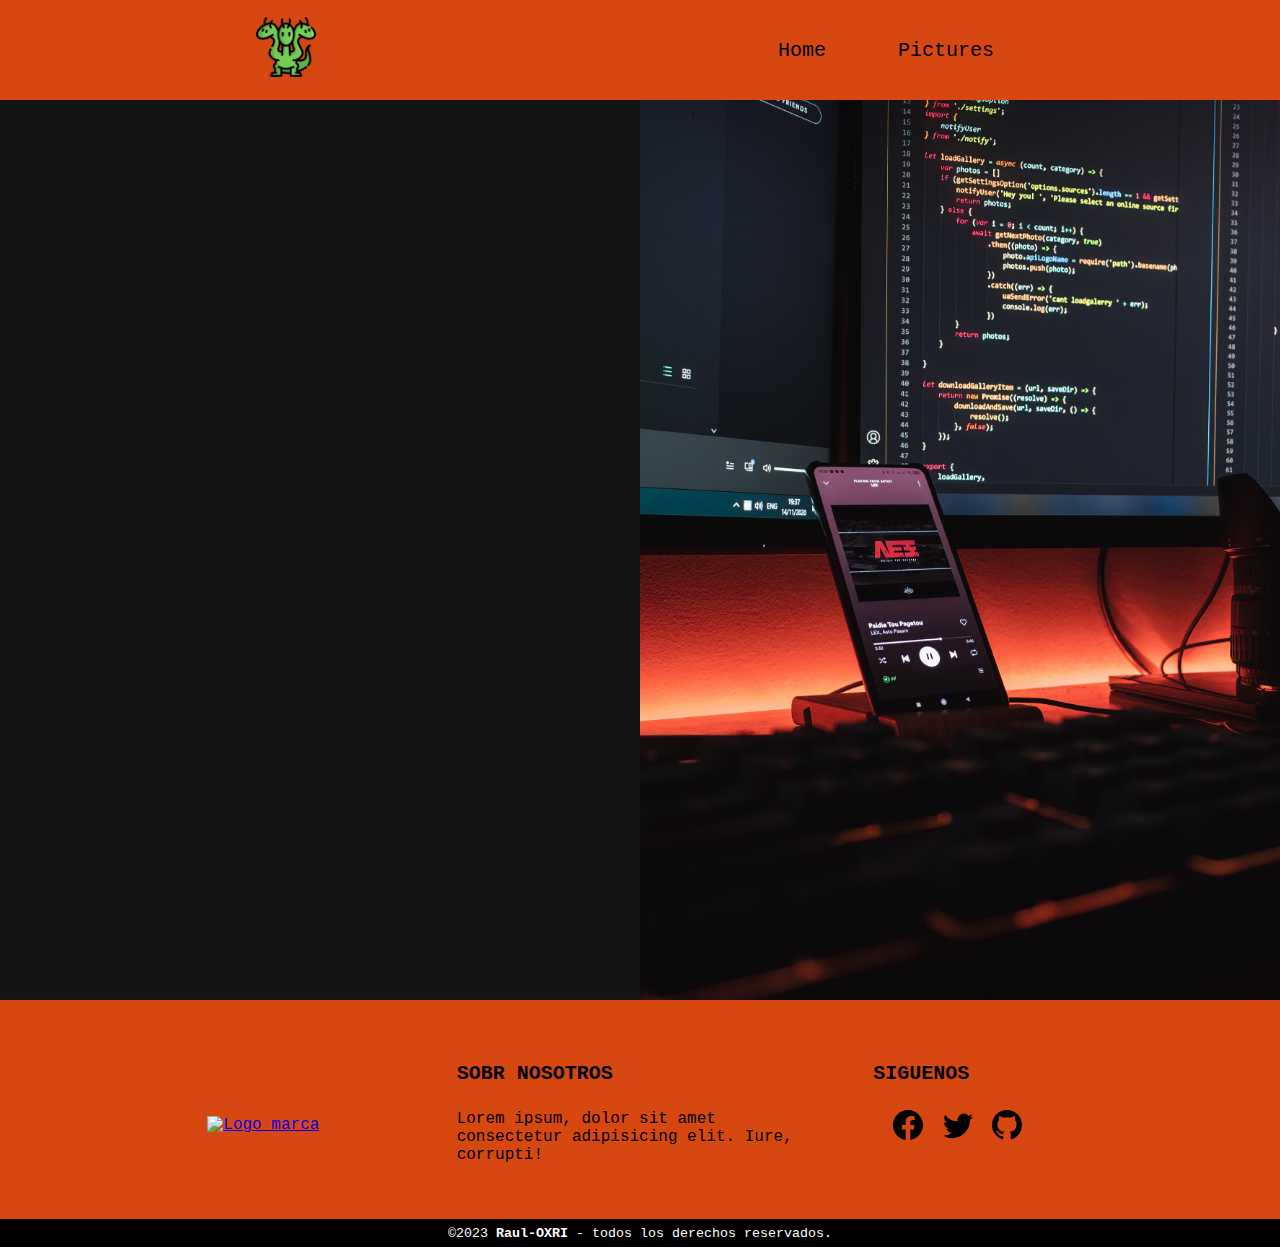
==== Index.html @ 43c146f1 ":rocket: se termino de realizar el food pie de pagina con una responzabilidad de 800px  con 1 column" ====
<!DOCTYPE html>
<html lang="en">
<head>
    <meta charset="UTF-8">
    <meta name="viewport" content="width=device-width, initial-scale=1.0">
    <title>CV Jose Botzoc</title>
    <!--  Parte de los stylos  -->
    <link rel="stylesheet" href="./nav.css">
    <link rel="stylesheet" href="./body.css">
    <link rel="stylesheet" href="./footer.css">
    <!--  Parte de las letras  -->
    <link rel="preconnect" href="https://fonts.googleapis.com">
    <link rel="preconnect" href="https://fonts.gstatic.com" crossorigin>
    <link href="https://fonts.googleapis.com/css2?family=Sedgwick+Ave+Display&display=swap" rel="stylesheet">
</head>
<body>
    <!-- Inicio del navbar -->
    <header class="header">
        <div class="log">
            <img src="./Filme/hidra.png" alt="Logo_marca">
        </div>
        <nav class="nav">
            <ul class="nav-link">
                <li><a href="./Index.html">Home</a></li>
                <li><a href="./Template/picture.html">Pictures</a></li>
            </ul>
        </nav>
    </header>

    <!-- Inicio del contenido de curriculun -->
    <section id="pantallas-div">
        <div class="left">

        </div>
        <div class="right">

        </div>
    </section>

    <!-- Pie de pagina -->
    <footer class="Pie_pagina">
        <div class="grup1">
            <div class="box">
                <figure>
                    <a href="#">
                        <img src="" alt="Logo_marca">
                    </a>
                </figure>
            </div>
            <div class="box">
                <h2>SOBR NOSOTROS</h2>
                <p>Lorem ipsum, dolor sit amet consectetur adipisicing elit. Iure, corrupti!</p>
            </div>
            <div class="box">
                <h2>SIGUENOS</h2>
                <div class="red-social">
                    <a href="#" class="">
                    </a>
                    <a href="#">
                        <svg xmlns="http://www.w3.org/2000/svg" width="30" height="30" fill="brack" class="bi bi-facebook" viewBox="0 0 16 16">
                            <path d="M16 8.049c0-4.446-3.582-8.05-8-8.05C3.58 0-.002 3.603-.002 8.05c0 4.017 2.926 7.347 6.75 7.951v-5.625h-2.03V8.05H6.75V6.275c0-2.017 1.195-3.131 3.022-3.131.876 0 1.791.157 1.791.157v1.98h-1.009c-.993 0-1.303.621-1.303 1.258v1.51h2.218l-.354 2.326H9.25V16c3.824-.604 6.75-3.934 6.75-7.951z"/>
                        </svg>
                    </a>
                    <a href="#">
                        <svg xmlns="http://www.w3.org/2000/svg" width="30" height="30" fill="brack" class="bi bi-twitter" viewBox="0 0 16 16">
                            <path d="M5.026 15c6.038 0 9.341-5.003 9.341-9.334 0-.14 0-.282-.006-.422A6.685 6.685 0 0 0 16 3.542a6.658 6.658 0 0 1-1.889.518 3.301 3.301 0 0 0 1.447-1.817 6.533 6.533 0 0 1-2.087.793A3.286 3.286 0 0 0 7.875 6.03a9.325 9.325 0 0 1-6.767-3.429 3.289 3.289 0 0 0 1.018 4.382A3.323 3.323 0 0 1 .64 6.575v.045a3.288 3.288 0 0 0 2.632 3.218 3.203 3.203 0 0 1-.865.115 3.23 3.23 0 0 1-.614-.057 3.283 3.283 0 0 0 3.067 2.277A6.588 6.588 0 0 1 .78 13.58a6.32 6.32 0 0 1-.78-.045A9.344 9.344 0 0 0 5.026 15z"/>
                        </svg>
                    </a>
                    <a href="#">
                        <svg xmlns="http://www.w3.org/2000/svg" width="30" height="30" fill="brack" class="bi bi-github" viewBox="0 0 16 16">
                            <path d="M8 0C3.58 0 0 3.58 0 8c0 3.54 2.29 6.53 5.47 7.59.4.07.55-.17.55-.38 0-.19-.01-.82-.01-1.49-2.01.37-2.53-.49-2.69-.94-.09-.23-.48-.94-.82-1.13-.28-.15-.68-.52-.01-.53.63-.01 1.08.58 1.23.82.72 1.21 1.87.87 2.33.66.07-.52.28-.87.51-1.07-1.78-.2-3.64-.89-3.64-3.95 0-.87.31-1.59.82-2.15-.08-.2-.36-1.02.08-2.12 0 0 .67-.21 2.2.82.64-.18 1.32-.27 2-.27.68 0 1.36.09 2 .27 1.53-1.04 2.2-.82 2.2-.82.44 1.1.16 1.92.08 2.12.51.56.82 1.27.82 2.15 0 3.07-1.87 3.75-3.65 3.95.29.25.54.73.54 1.48 0 1.07-.01 1.93-.01 2.2 0 .21.15.46.55.38A8.012 8.012 0 0 0 16 8c0-4.42-3.58-8-8-8z"/>
                        </svg>
                    </a>
                </div>
            </div>
        </div>
        <div class="grup2">
            <small>&copy;2023 <b>Raul-OXRI</b> - todos los derechos reservados.</small>
        </div>
        
    </footer>
</body>
</html>
---- nav.css ----
body{
    margin: 0;
    padding: 0;
}

.header{
    font-size: 20px;
    font-family: 'Inconsolata', monospace;
    /*background-color: lightblue;*/
    background-color:#d64810;
    display: flex;
    align-items: center;
    justify-content: space-between;
    height: 90px;
    padding: 5px 20%;
}

.nav{
    display: flex;
    justify-content: space-between;
    max-width: max-content;
    margin: 0;
}

.header .log{
    cursor: pointer;
}

.header .log img{
    height: 60px;
    width: auto;
    transition: all 0.3s;
}

.header .log img:hover{
    transform: scale(1.2);
}

.header .nav-link{
    list-style: none;
    width: max-content;
}

.header .nav-link li{
    display: inline-block;
    padding: 0 30px;
}
.header .nav-link li:hover{
    transform: scale(1.2);
}

.header .nav-link a{
    font-size: 700;
    /*color: royalblue;*/
    color:black;
    text-decoration: none;
}

.header .nav-link li a:hover{
    /*color:blueviolet;*/
    color: rgb(238, 238, 238);
}
---- body.css ----
.left{
    /*background: white;*/
    background: rgb(20, 20,20);
    width: 50%;
    height: 100vh;
}
.right{
    /*background: url(./Filme/walling-e_MdMMKrgdY-unsplash.jpg);*/
    background: url(./Filme/fotis-fotopoulos-6sAl6aQ4OWI-unsplash.jpg);
    background-size: cover;
    background-position: center;
    width: 50%;
    height: 100vh;
    
}

#pantallas-div{
    display: flex;
}
---- footer.css ----
.Pie_pagina{
    box-sizing: border-box;
    font-family: 'Inconsolata', monospace;
    width: 100%;
    background-color: #d64810;   
}
.Pie_pagina .grup1{
    width: 100%;
    max-width: 1200px;
    margin: auto;
    /* el display: grid -> es que hace que se subdivide el template o bien se despriegre en 3*/
    display: grid;
    grid-template-columns: repeat(3, 1fr);
    grid-gap:50px;
    padding: 45px 0px;
}

.Pie_pagina .grup1 .box figure{
    width: 100%;
    height: 100%;
    display: flex;
    justify-content: center;
    align-items: center;
}

.Pie_pagina .grup1 .box figure img{
    width: 250px;
}

.Pie_pagina .grup1 .box h2{
    color: black;
    margin-bottom: 25px;
    font-size: 20px;
}

.Pie_pagina .grup1 .box p{
    color: black;
    margin-bottom: 10px;
}

.Pie_pagina .grup1 .red-social a{
    display: inline-block;
    /* el text-decoration: none  ->  es la parte de eliminar la parte de abajo de exceso del los logos de boostrap*/
    text-decoration: none;
    line-height: 45px;
    margin-right: 10px;
    text-align: center;
}

.Pie_pagina .grup2{
    background-color: rgb(0, 0, 0);
    color: white;
    padding: 5px 5px;
    text-align: center;
}

@media screen and (max-width:800px){
    .Pie_pagina .grup1{
        width: 80%;

        grid-template-columns: repeat(1, 1fr);
        grid-gap:30px;
        padding: 35px 0px;
    }
    
}
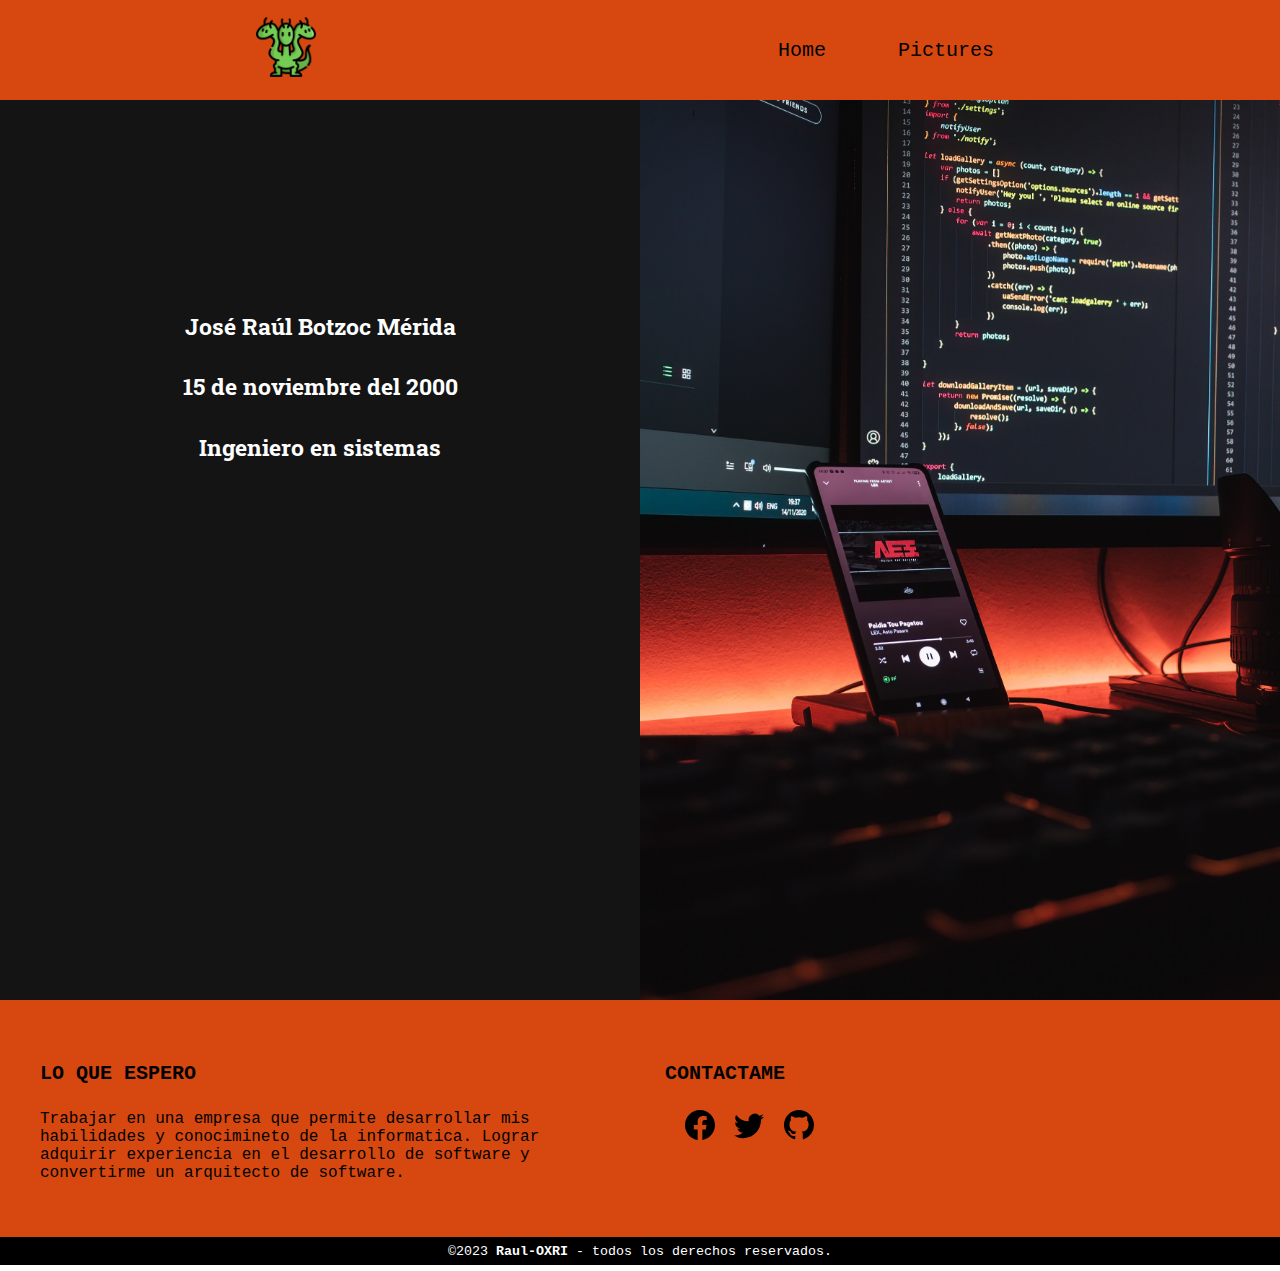
==== commit 6d69d6b4: ":rocket: Se hizo modificaciones en index y agregar el pie de pagina en pictures" ====
--- a/Index.html
+++ b/Index.html
@@ -12,6 +12,7 @@
     <link rel="preconnect" href="https://fonts.googleapis.com">
     <link rel="preconnect" href="https://fonts.gstatic.com" crossorigin>
     <link href="https://fonts.googleapis.com/css2?family=Sedgwick+Ave+Display&display=swap" rel="stylesheet">
+    <link href="https://fonts.googleapis.com/css2?family=Roboto+Slab&display=swap" rel="stylesheet"> 
 </head>
 <body>
     <!-- Inicio del navbar -->
@@ -30,7 +31,11 @@
     <!-- Inicio del contenido de curriculun -->
     <section id="pantallas-div">
         <div class="left">
-
+            <div class="Tansparencia">
+                <h4>José Raúl Botzoc Mérida</h4>
+                <h4>15 de noviembre del 2000</h4>
+                <h4>Ingeniero en sistemas</h4>
+            </div>
         </div>
         <div class="right">
 
@@ -41,32 +46,26 @@
     <footer class="Pie_pagina">
         <div class="grup1">
             <div class="box">
-                <figure>
-                    <a href="#">
-                        <img src="" alt="Logo_marca">
-                    </a>
-                </figure>
+                <h2>LO QUE ESPERO</h2>
+                <p>Trabajar en una empresa que permite desarrollar mis habilidades y conocimineto de la informatica.
+                    Lograr adquirir experiencia en el desarrollo de software y convertirme un arquitecto de software.</p>
             </div>
             <div class="box">
-                <h2>SOBR NOSOTROS</h2>
-                <p>Lorem ipsum, dolor sit amet consectetur adipisicing elit. Iure, corrupti!</p>
-            </div>
-            <div class="box">
-                <h2>SIGUENOS</h2>
+                <h2>CONTACTAME</h2>
                 <div class="red-social">
                     <a href="#" class="">
                     </a>
-                    <a href="#">
+                    <a href="https://www.facebook.com/profile.php?id=100075860742408">
                         <svg xmlns="http://www.w3.org/2000/svg" width="30" height="30" fill="brack" class="bi bi-facebook" viewBox="0 0 16 16">
                             <path d="M16 8.049c0-4.446-3.582-8.05-8-8.05C3.58 0-.002 3.603-.002 8.05c0 4.017 2.926 7.347 6.75 7.951v-5.625h-2.03V8.05H6.75V6.275c0-2.017 1.195-3.131 3.022-3.131.876 0 1.791.157 1.791.157v1.98h-1.009c-.993 0-1.303.621-1.303 1.258v1.51h2.218l-.354 2.326H9.25V16c3.824-.604 6.75-3.934 6.75-7.951z"/>
                         </svg>
                     </a>
-                    <a href="#">
+                    <a href="https://twitter.com/Josbotzoc30">
                         <svg xmlns="http://www.w3.org/2000/svg" width="30" height="30" fill="brack" class="bi bi-twitter" viewBox="0 0 16 16">
                             <path d="M5.026 15c6.038 0 9.341-5.003 9.341-9.334 0-.14 0-.282-.006-.422A6.685 6.685 0 0 0 16 3.542a6.658 6.658 0 0 1-1.889.518 3.301 3.301 0 0 0 1.447-1.817 6.533 6.533 0 0 1-2.087.793A3.286 3.286 0 0 0 7.875 6.03a9.325 9.325 0 0 1-6.767-3.429 3.289 3.289 0 0 0 1.018 4.382A3.323 3.323 0 0 1 .64 6.575v.045a3.288 3.288 0 0 0 2.632 3.218 3.203 3.203 0 0 1-.865.115 3.23 3.23 0 0 1-.614-.057 3.283 3.283 0 0 0 3.067 2.277A6.588 6.588 0 0 1 .78 13.58a6.32 6.32 0 0 1-.78-.045A9.344 9.344 0 0 0 5.026 15z"/>
                         </svg>
                     </a>
-                    <a href="#">
+                    <a href="https://github.com/Raul-OXRI">
                         <svg xmlns="http://www.w3.org/2000/svg" width="30" height="30" fill="brack" class="bi bi-github" viewBox="0 0 16 16">
                             <path d="M8 0C3.58 0 0 3.58 0 8c0 3.54 2.29 6.53 5.47 7.59.4.07.55-.17.55-.38 0-.19-.01-.82-.01-1.49-2.01.37-2.53-.49-2.69-.94-.09-.23-.48-.94-.82-1.13-.28-.15-.68-.52-.01-.53.63-.01 1.08.58 1.23.82.72 1.21 1.87.87 2.33.66.07-.52.28-.87.51-1.07-1.78-.2-3.64-.89-3.64-3.95 0-.87.31-1.59.82-2.15-.08-.2-.36-1.02.08-2.12 0 0 .67-.21 2.2.82.64-.18 1.32-.27 2-.27.68 0 1.36.09 2 .27 1.53-1.04 2.2-.82 2.2-.82.44 1.1.16 1.92.08 2.12.51.56.82 1.27.82 2.15 0 3.07-1.87 3.75-3.65 3.95.29.25.54.73.54 1.48 0 1.07-.01 1.93-.01 2.2 0 .21.15.46.55.38A8.012 8.012 0 0 0 16 8c0-4.42-3.58-8-8-8z"/>
                         </svg>
--- a/body.css
+++ b/body.css
@@ -16,4 +16,22 @@
 
 #pantallas-div{
     display: flex;
+}
+
+.Tansparencia{
+    font-size: 23px;
+    font-family: 'Roboto Slab', serif;
+    text-align: center;
+    color: white;
+    padding: 90px;
+    margin: 90px;
+    border-radius: 40px;
+}
+
+@media screen and (max-width:800px){
+    .Tansparencia{
+        font-size: 15px;
+        padding: 30px;
+        margin: 30px;
+    }    
 }--- a/footer.css
+++ b/footer.css
@@ -10,7 +10,7 @@
     margin: auto;
     /* el display: grid -> es que hace que se subdivide el template o bien se despriegre en 3*/
     display: grid;
-    grid-template-columns: repeat(3, 1fr);
+    grid-template-columns: repeat(2, 1fr);
     grid-gap:50px;
     padding: 45px 0px;
 }
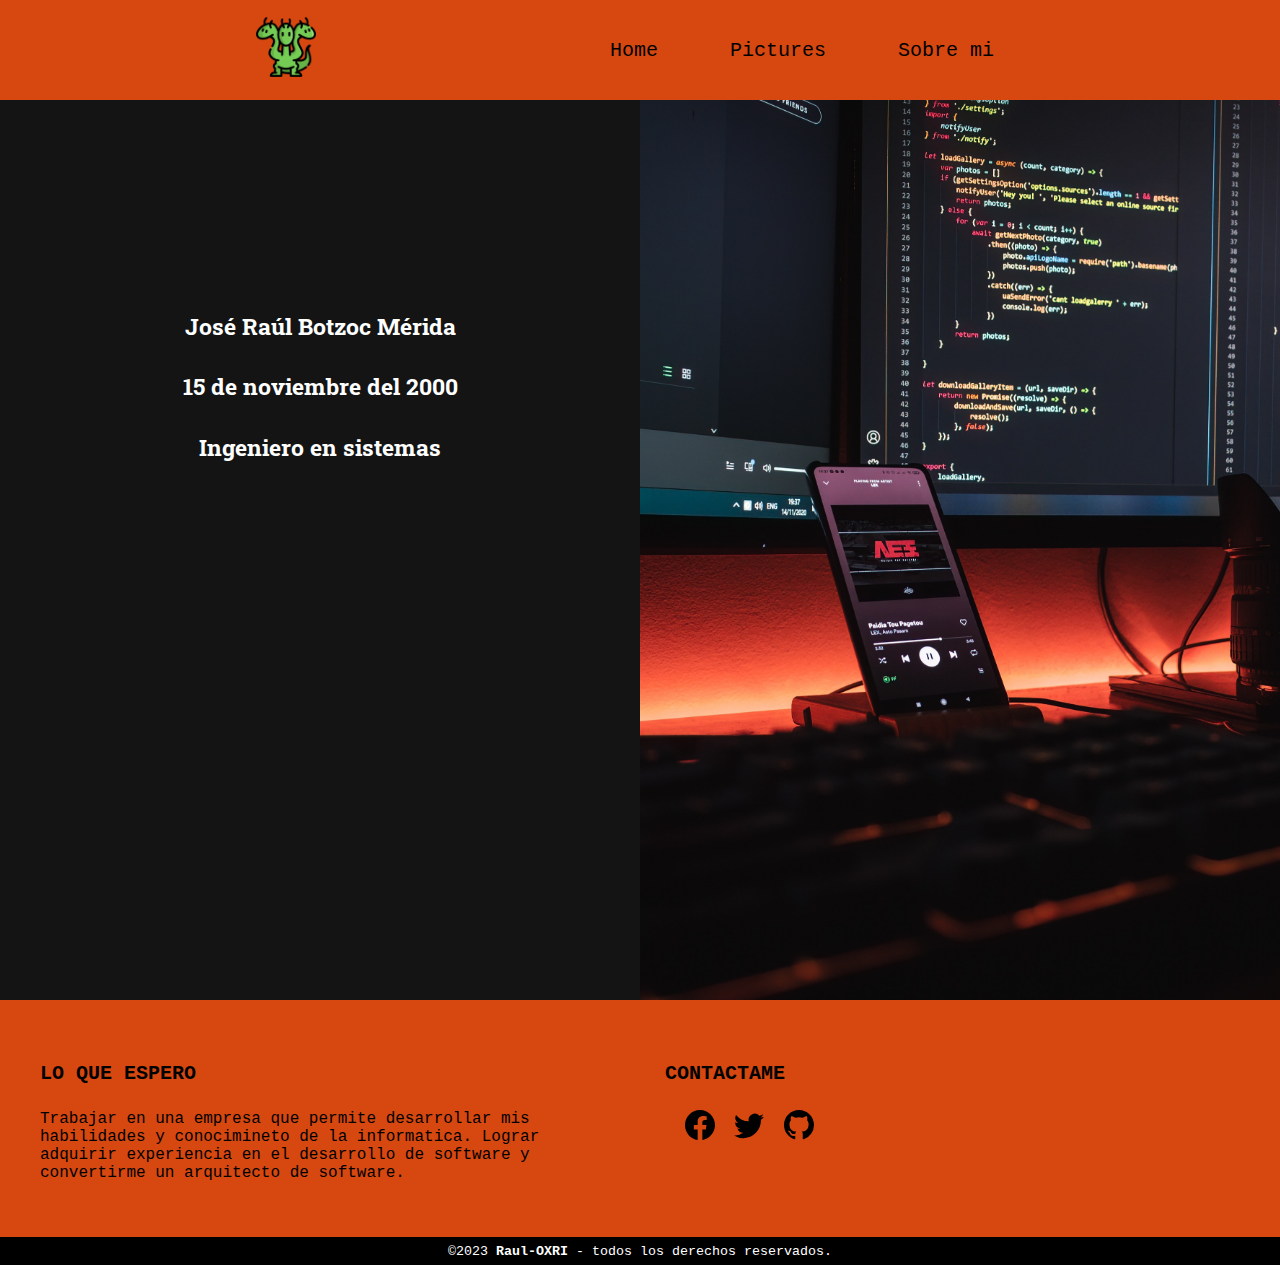
==== commit dacb5dfa: ":art: En fase de diseñarlo mas bonito el Curriculum Vitae con el añadido de sobre mi" ====
--- a/Index.html
+++ b/Index.html
@@ -24,6 +24,7 @@
             <ul class="nav-link">
                 <li><a href="./Index.html">Home</a></li>
                 <li><a href="./Template/picture.html">Pictures</a></li>
+                <li><a href="./Template/AboutMe.html">Sobre mi</a></li>
             </ul>
         </nav>
     </header>
--- a/body.css
+++ b/body.css
@@ -26,6 +26,7 @@
     padding: 90px;
     margin: 90px;
     border-radius: 40px;
+    
 }
 
 @media screen and (max-width:800px){
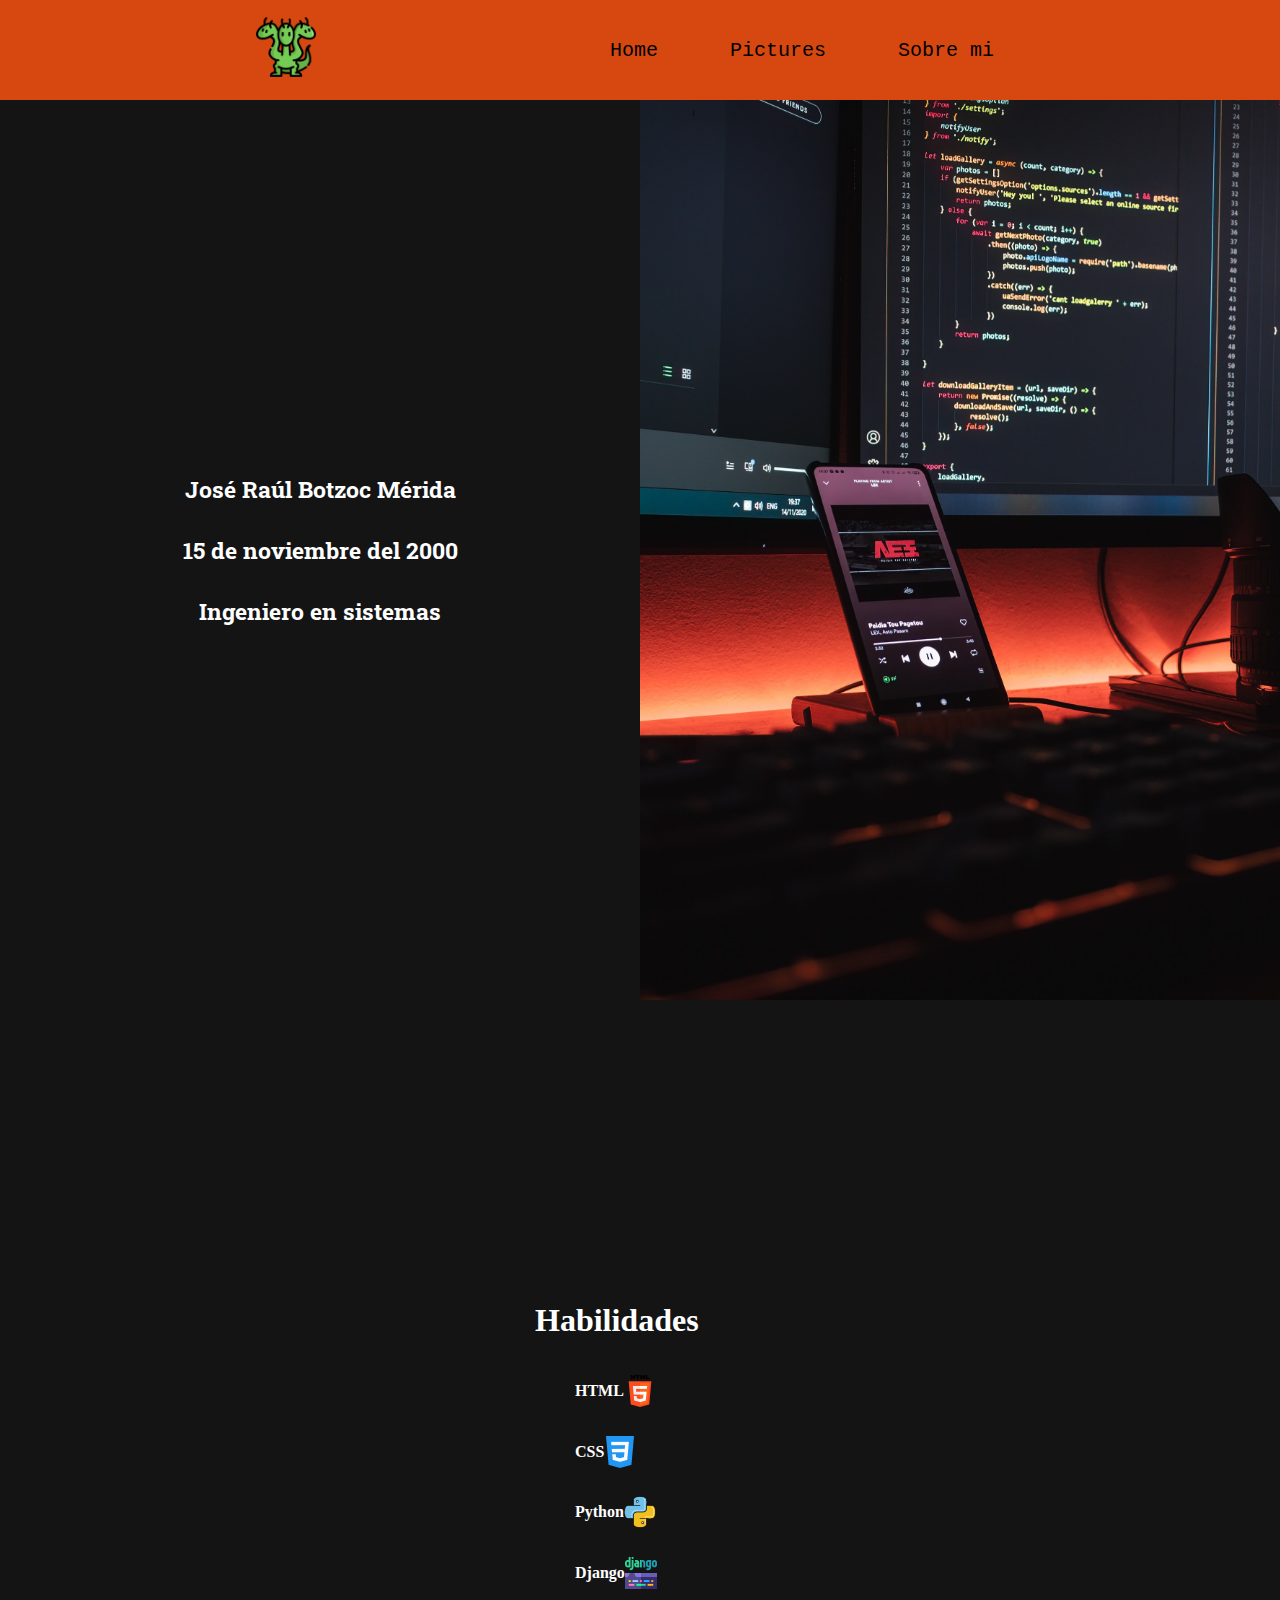
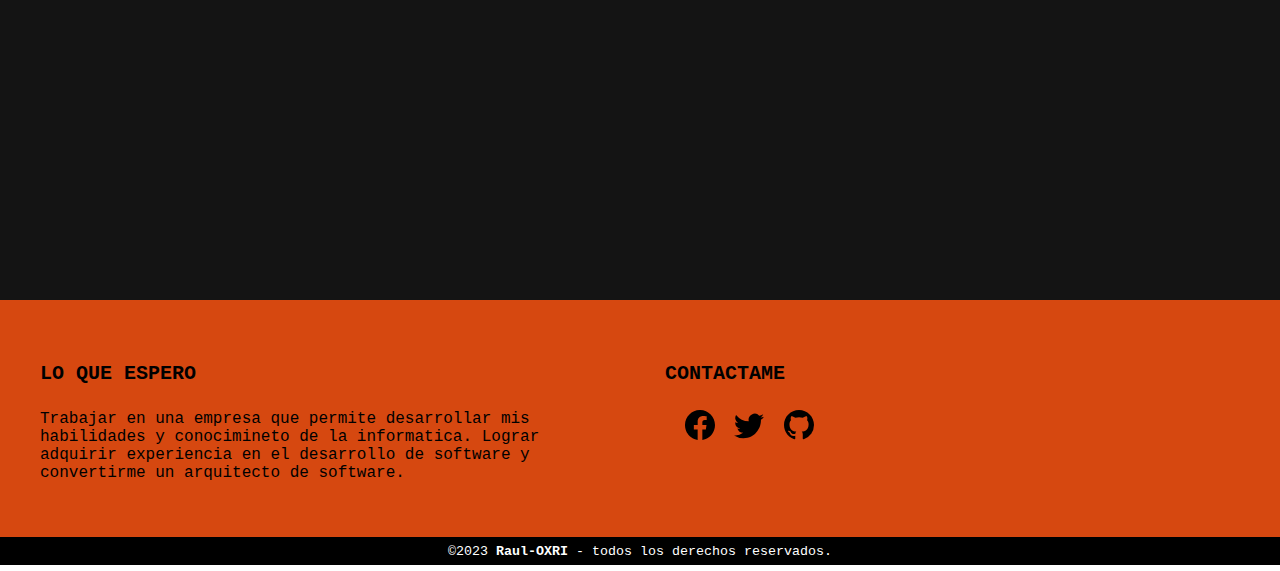
==== commit ea7bd6d4: ":hammer: se inpremento una seccion de habilidades en el home" ====
--- a/Index.html
+++ b/Index.html
@@ -39,10 +39,36 @@
             </div>
         </div>
         <div class="right">
-
         </div>
     </section>
-
+    
+    <!-- mis habilidades -->
+    <div class="habiliad">
+        <div class="habiliadconteiner">
+            <h1>Habilidades</h1>
+            <ul>
+                <li class="subhabilidades">
+                    <h4>HTML</h4>
+                    <img  src="/Filme/html-5.png" alt="html">
+                </li class="subhabilidades">
+            
+              <li class="subhabilidades">
+                    <h4>CSS</h4>
+                    <img src="/Filme/css-3.png" alt="css">
+                </li class="subhabilidades">
+            
+                <li class="subhabilidades">
+                    <h4>Python</h4>
+                    <img src="/Filme/piton.png" alt="python">
+                </li>
+            
+                <li class="subhabilidades">
+                    <h4>Django</h4>
+                    <img src="/Filme/django.png" alt="django">
+                </li>
+            </ul>
+        </div>
+    </div>
     <!-- Pie de pagina -->
     <footer class="Pie_pagina">
         <div class="grup1">
--- a/body.css
+++ b/body.css
@@ -3,6 +3,8 @@
     background: rgb(20, 20,20);
     width: 50%;
     height: 100vh;
+    display: flex;
+    align-items: center;
 }
 .right{
     /*background: url(./Filme/walling-e_MdMMKrgdY-unsplash.jpg);*/
@@ -23,16 +25,36 @@
     font-family: 'Roboto Slab', serif;
     text-align: center;
     color: white;
-    padding: 90px;
-    margin: 90px;
-    border-radius: 40px;
+    margin: 0 auto;    
+}
+
+.habiliad{
+    color: white;
+    background: rgb(20, 20, 20);
+    width: 100%;
+    height: 100vh;
+    /*  RECOMENZACION AL MOMENTO DE REALIZAR UN CENTRADO YO LO REALICE PORQUE SOLO TENIA 2 UN PADRE Y  UN HIJO
+        YA QUE SOLO VI QUE SOLO SE PODIA REALIZAR CO SOLO 2 HAY QUE PONER EN PRACTICA CON MAS DIV HJOS*/
+    display: flex;
+    align-items: center;
     
 }
+.habiliadconteiner{
+    width: 210px;
+    
+    /* CON ESTE MARGIN SE CENTRA ORIZONTAL MENTE YA CON EL ALIGN-ITENS CENTER ES VERTICALMENTE 
+       RECOMENDACION EN ESTA PARTE COLO CAR PRIMERO EL MARGIN Y DEPSUES EL ITEMS*/
+    margin: 0 auto;
+}
+.subhabilidades{
+    align-items: center;
+    display: flex;
+}
+
 
 @media screen and (max-width:800px){
     .Tansparencia{
         font-size: 15px;
-        padding: 30px;
-        margin: 30px;
+        
     }    
 }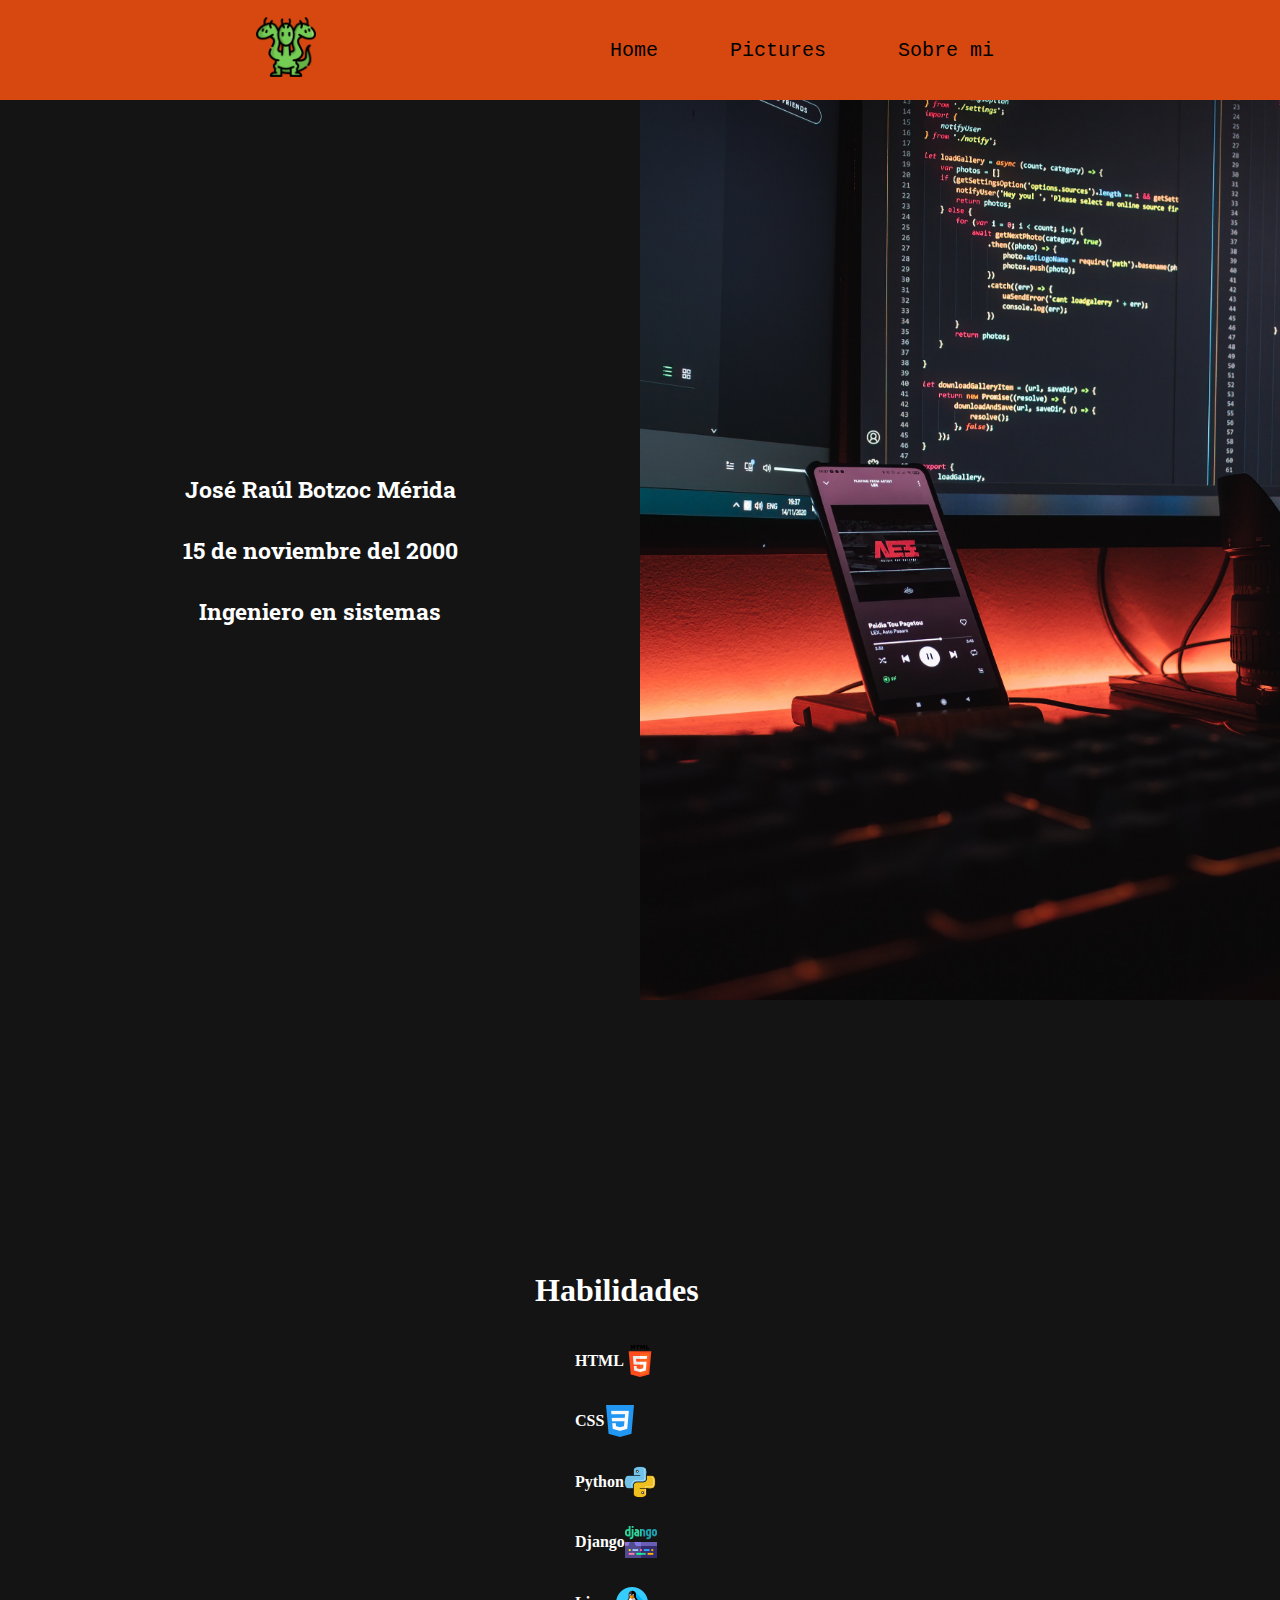
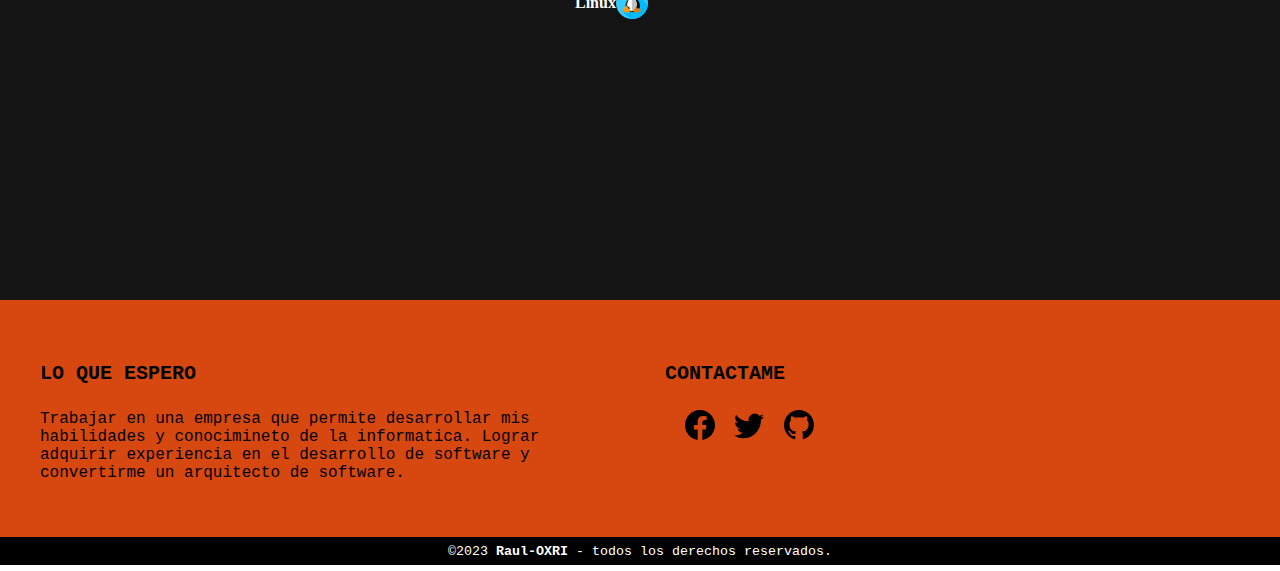
==== commit 90673880: "Se agrego otra habilidad" ====
--- a/Index.html
+++ b/Index.html
@@ -66,6 +66,10 @@
                     <h4>Django</h4>
                     <img src="/Filme/django.png" alt="django">
                 </li>
+                <li class="subhabilidades">
+                    <h4>Linux</h4>
+                    <img src="/Filme/linux.png" alt="linux">
+                </li>
             </ul>
         </div>
     </div>
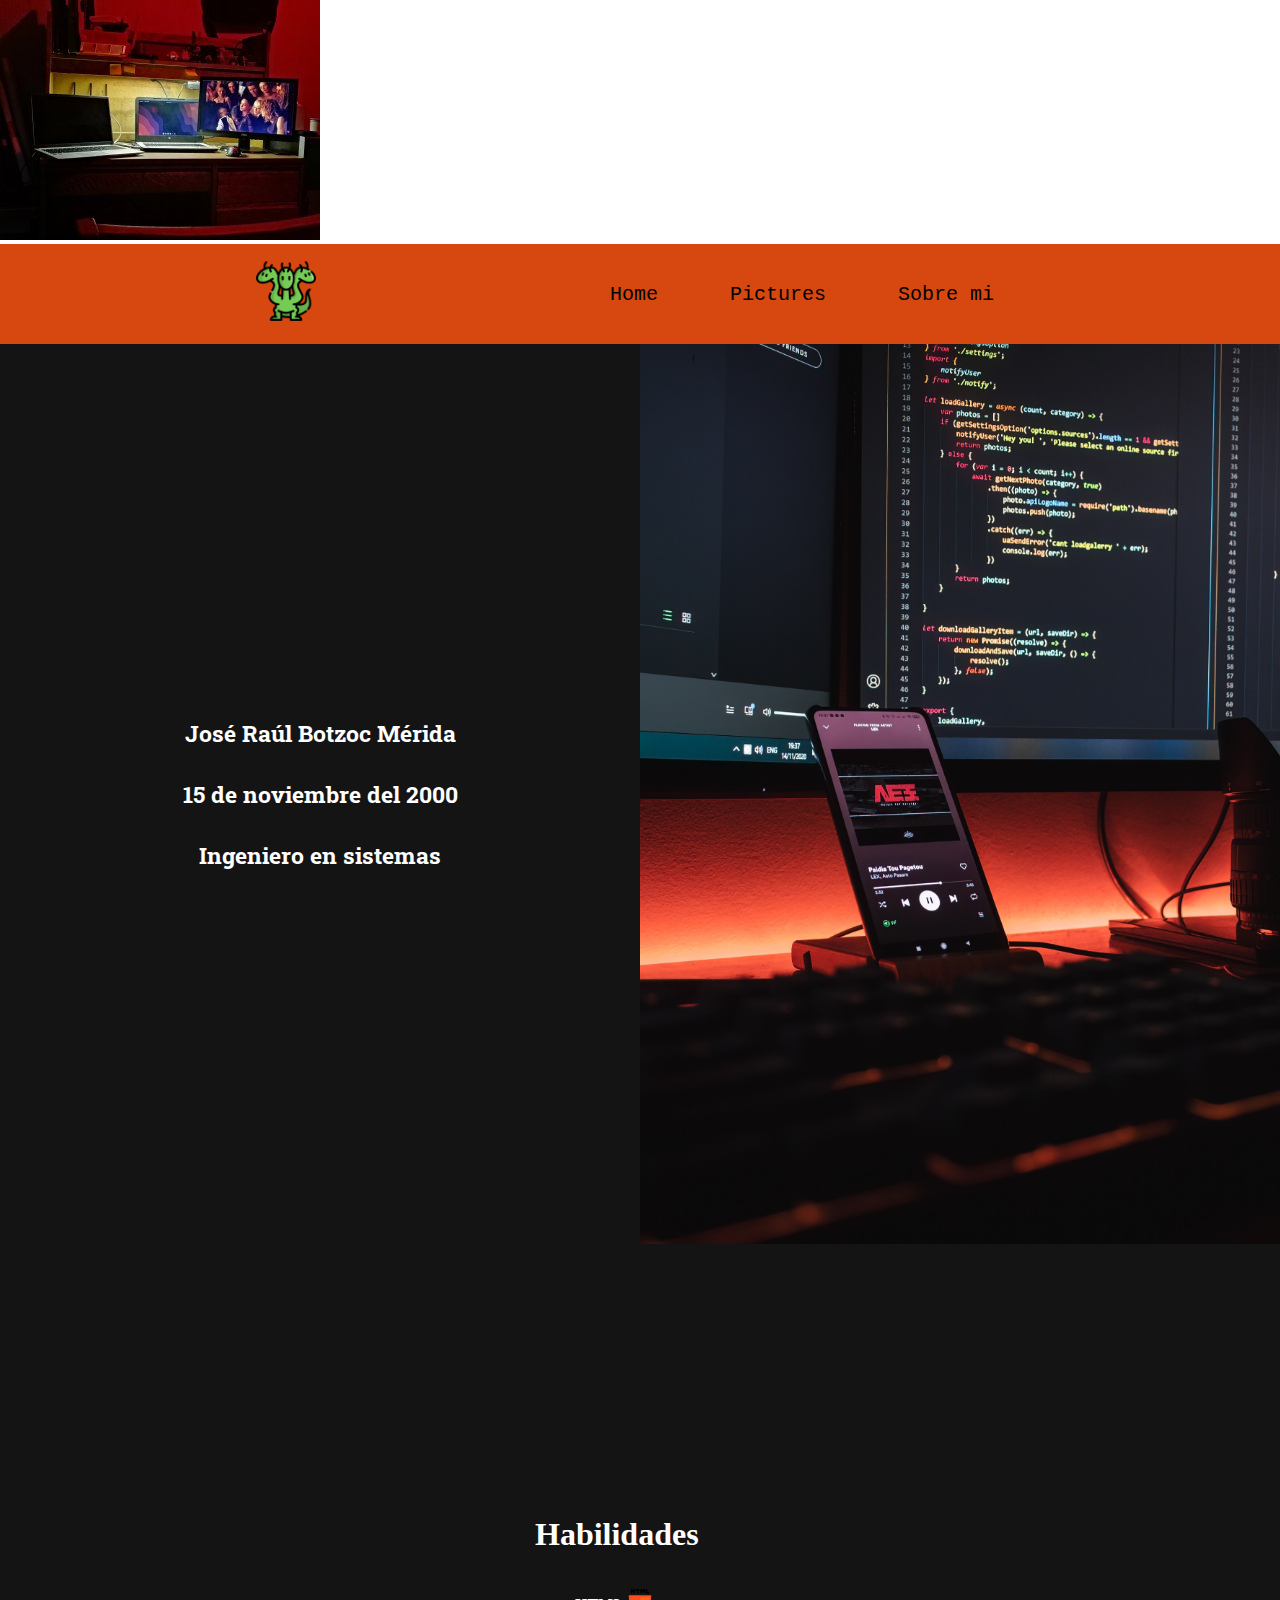
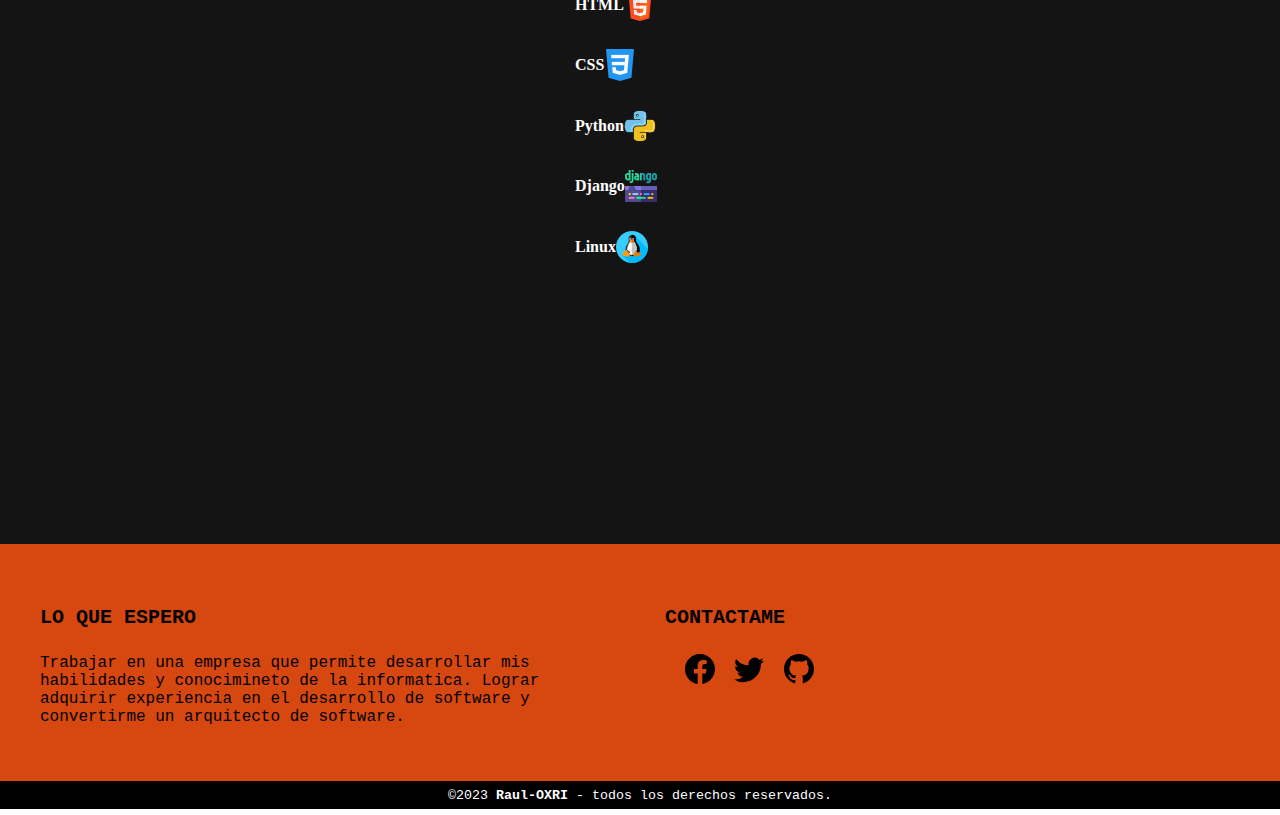
==== commit 4ad9c1cf: ":construction: se hara areglos en el aspectos de la pagina" ====
--- a/Index.html
+++ b/Index.html
@@ -15,6 +15,11 @@
     <link href="https://fonts.googleapis.com/css2?family=Roboto+Slab&display=swap" rel="stylesheet"> 
 </head>
 <body>
+    <!-- Encabezado -->
+    <header>
+        <img src="./Filme/mio1.jpg" alt="Imagen de encabezado">
+    </header>
+
     <!-- Inicio del navbar -->
     <header class="header">
         <div class="log">
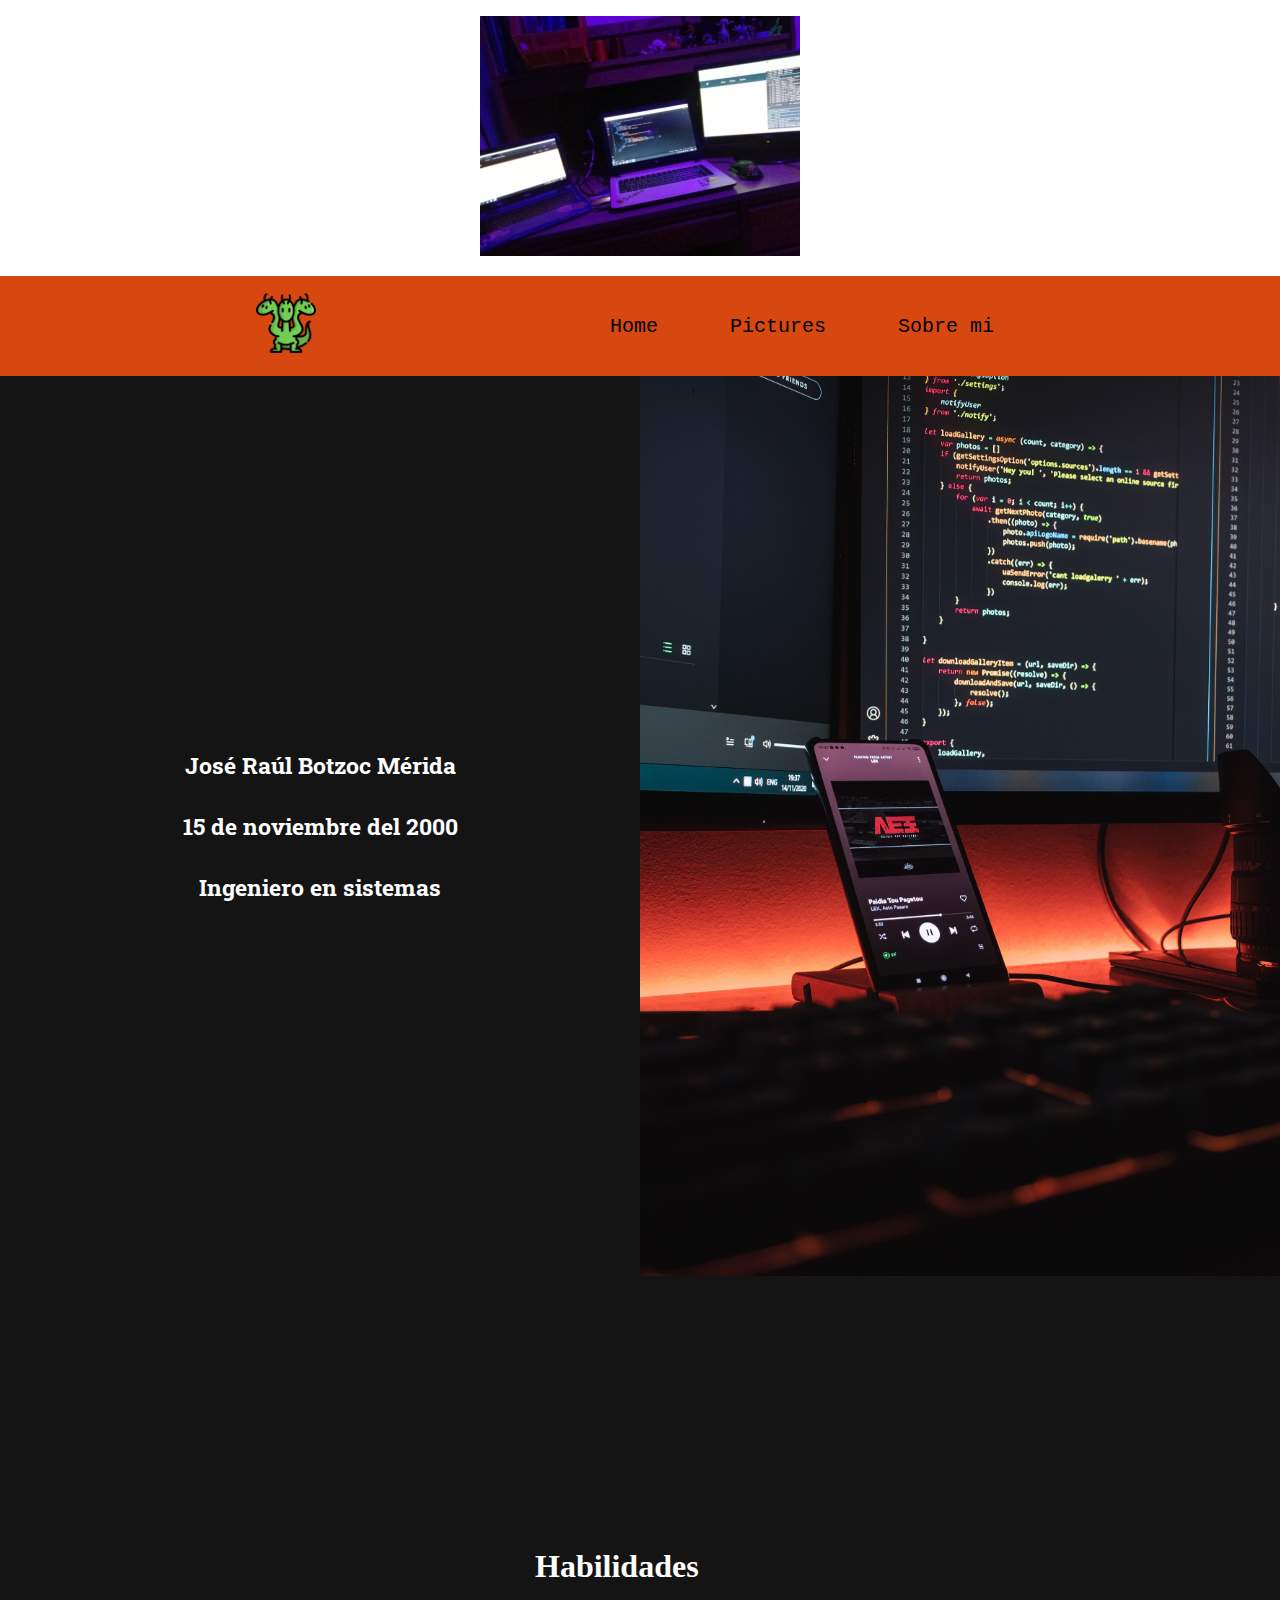
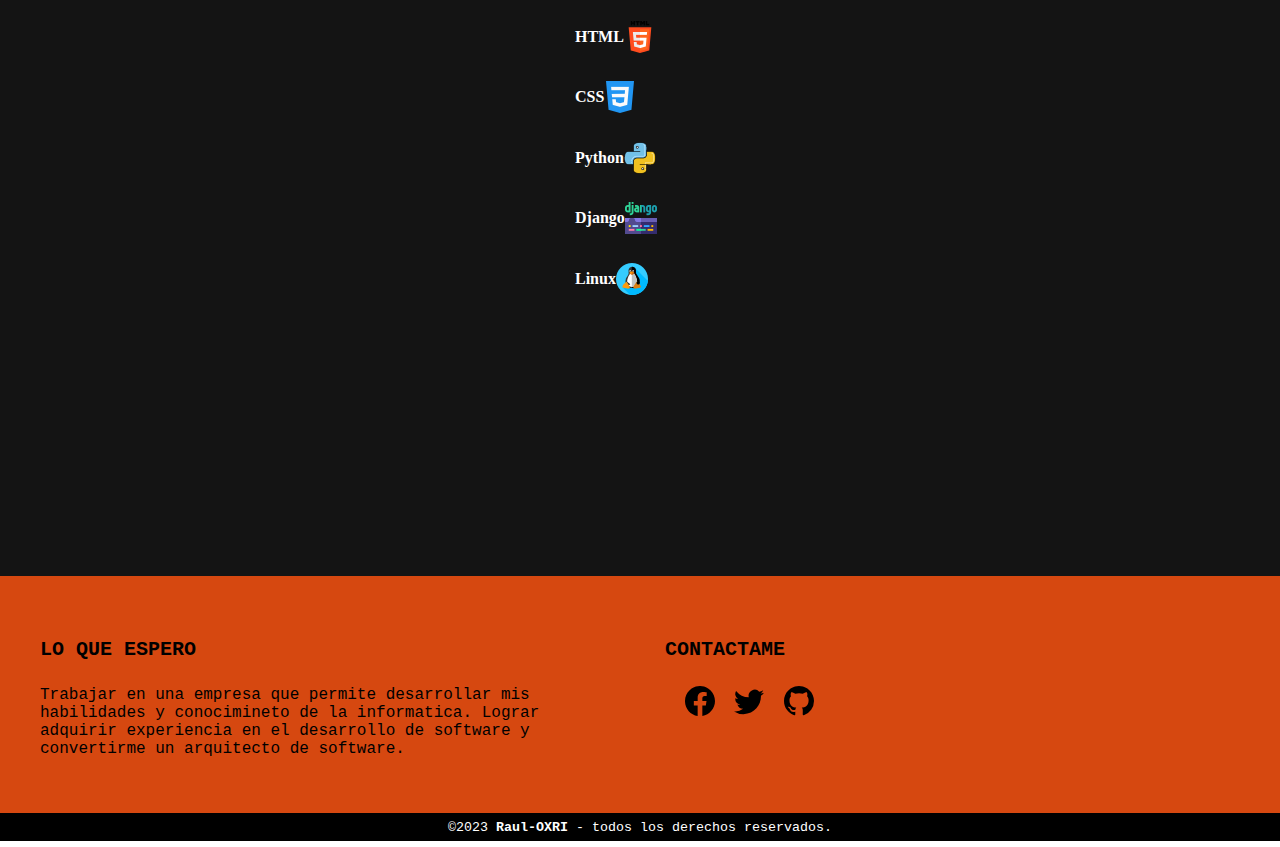
==== commit 8dcc1bfe: "Se agrego encabezado" ====
--- a/Index.html
+++ b/Index.html
@@ -14,10 +14,10 @@
     <link href="https://fonts.googleapis.com/css2?family=Sedgwick+Ave+Display&display=swap" rel="stylesheet">
     <link href="https://fonts.googleapis.com/css2?family=Roboto+Slab&display=swap" rel="stylesheet"> 
 </head>
-<body>
+<body style="margin: 0%;">
     <!-- Encabezado -->
-    <header>
-        <img src="./Filme/mio1.jpg" alt="Imagen de encabezado">
+    <header class="encabezado">
+        <img src="./Filme/mio4.jpg" alt="Imagen de encabezado">
     </header>
 
     <!-- Inicio del navbar -->
--- a/body.css
+++ b/body.css
@@ -14,6 +14,10 @@
     width: 50%;
     height: 100vh;
     
+}
+.encabezado{
+    text-align: center;
+    padding: 16px;
 }
 
 #pantallas-div{
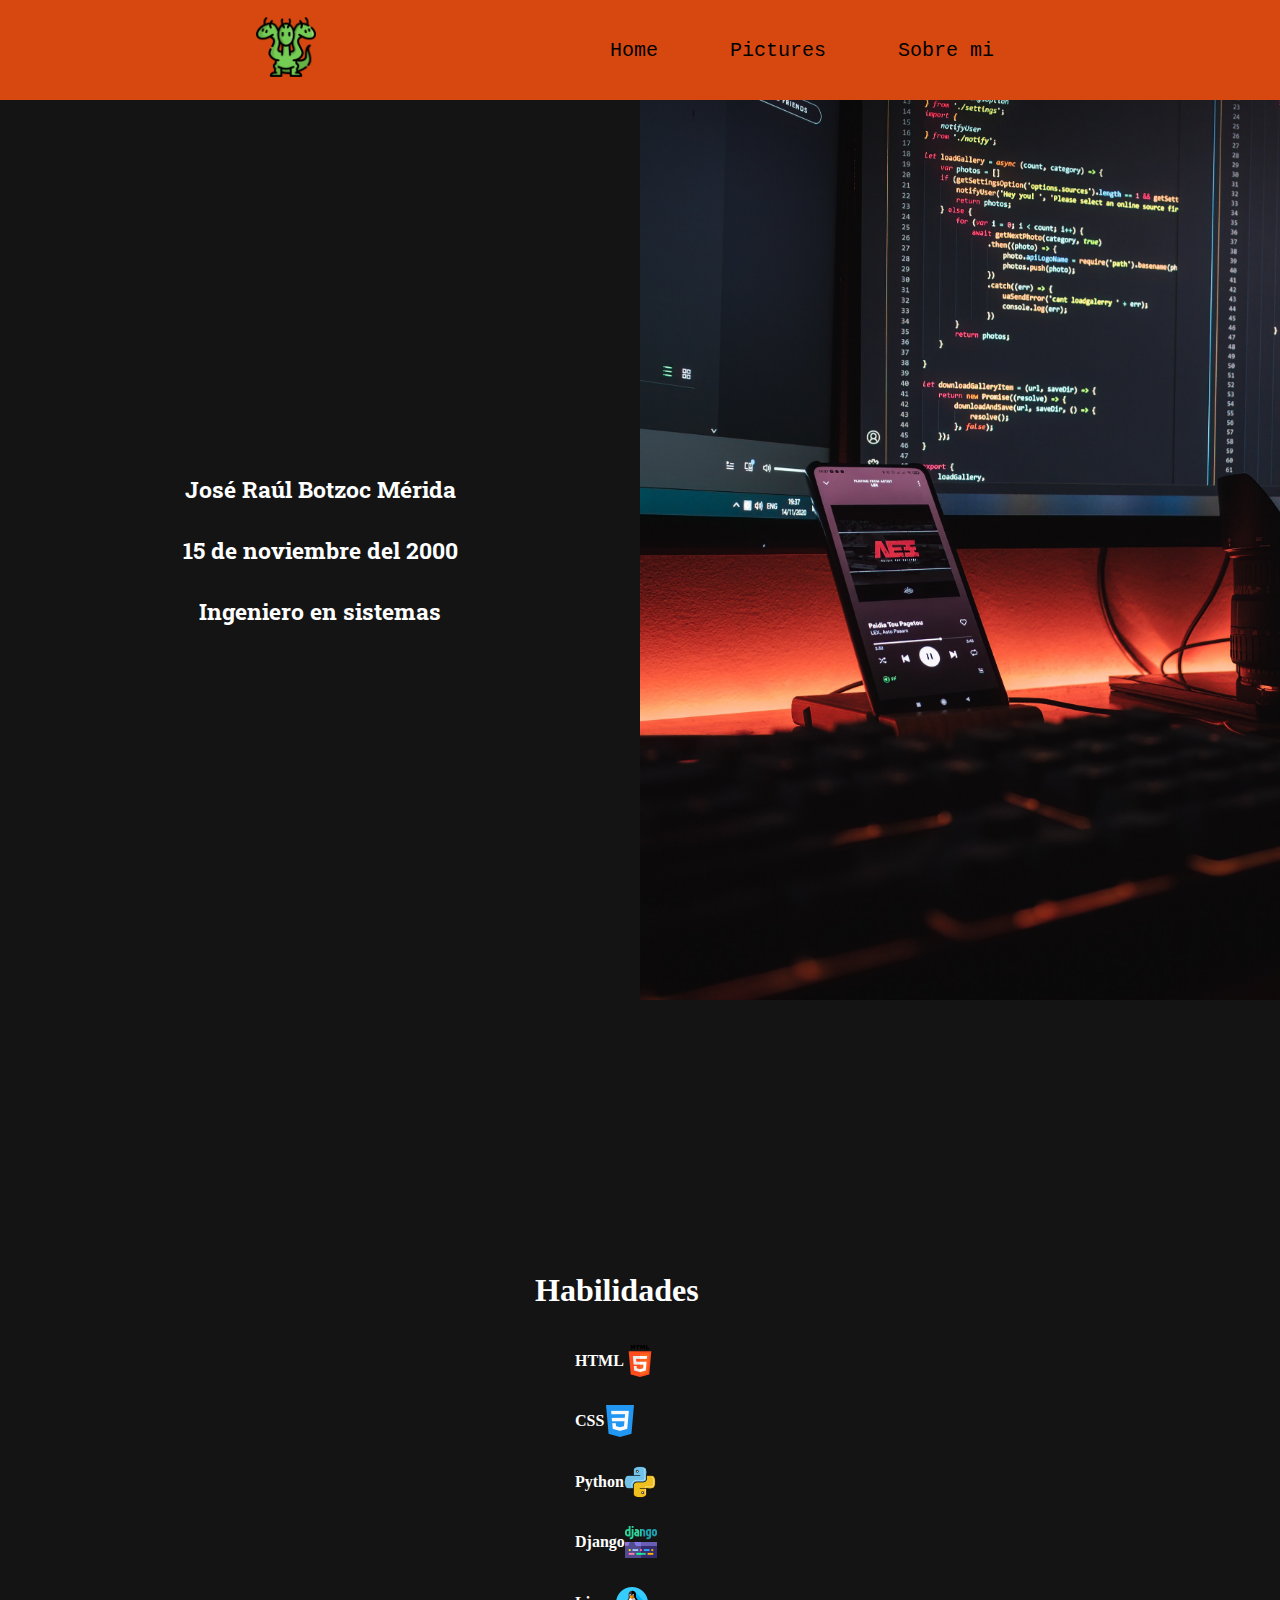
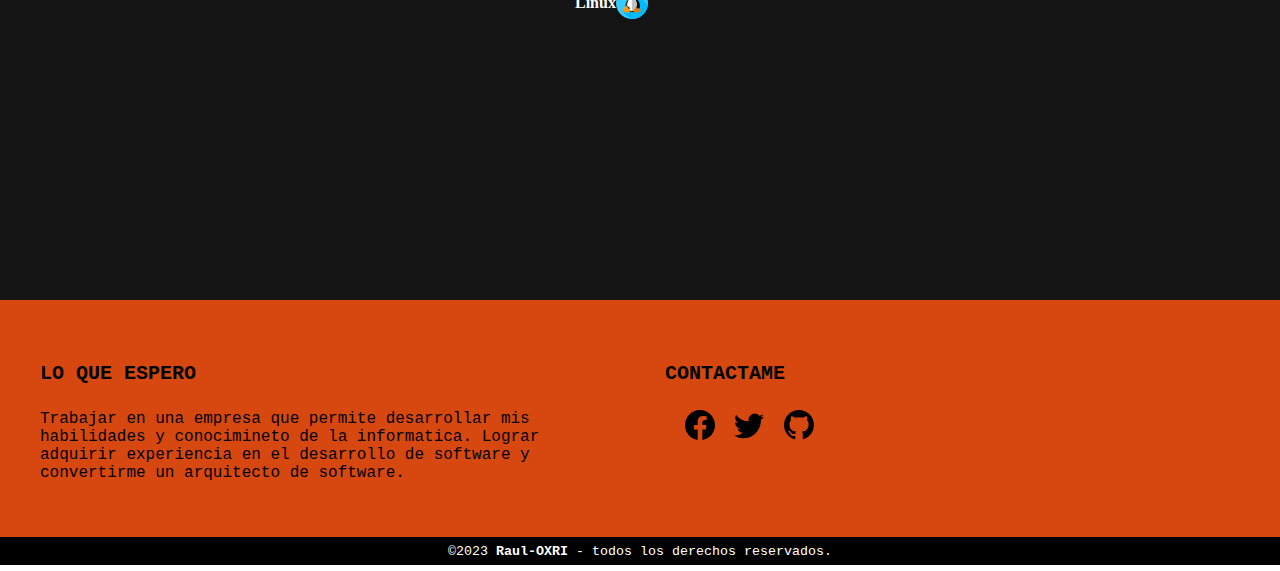
==== commit 9f1a7420: "se realizo un cambio para prueba" ====
--- a/Index.html
+++ b/Index.html
@@ -16,9 +16,9 @@
 </head>
 <body style="margin: 0%;">
     <!-- Encabezado -->
-    <header class="encabezado">
+    <!--<header class="encabezado">
         <img src="./Filme/mio4.jpg" alt="Imagen de encabezado">
-    </header>
+    </header>-->
 
     <!-- Inicio del navbar -->
     <header class="header">
